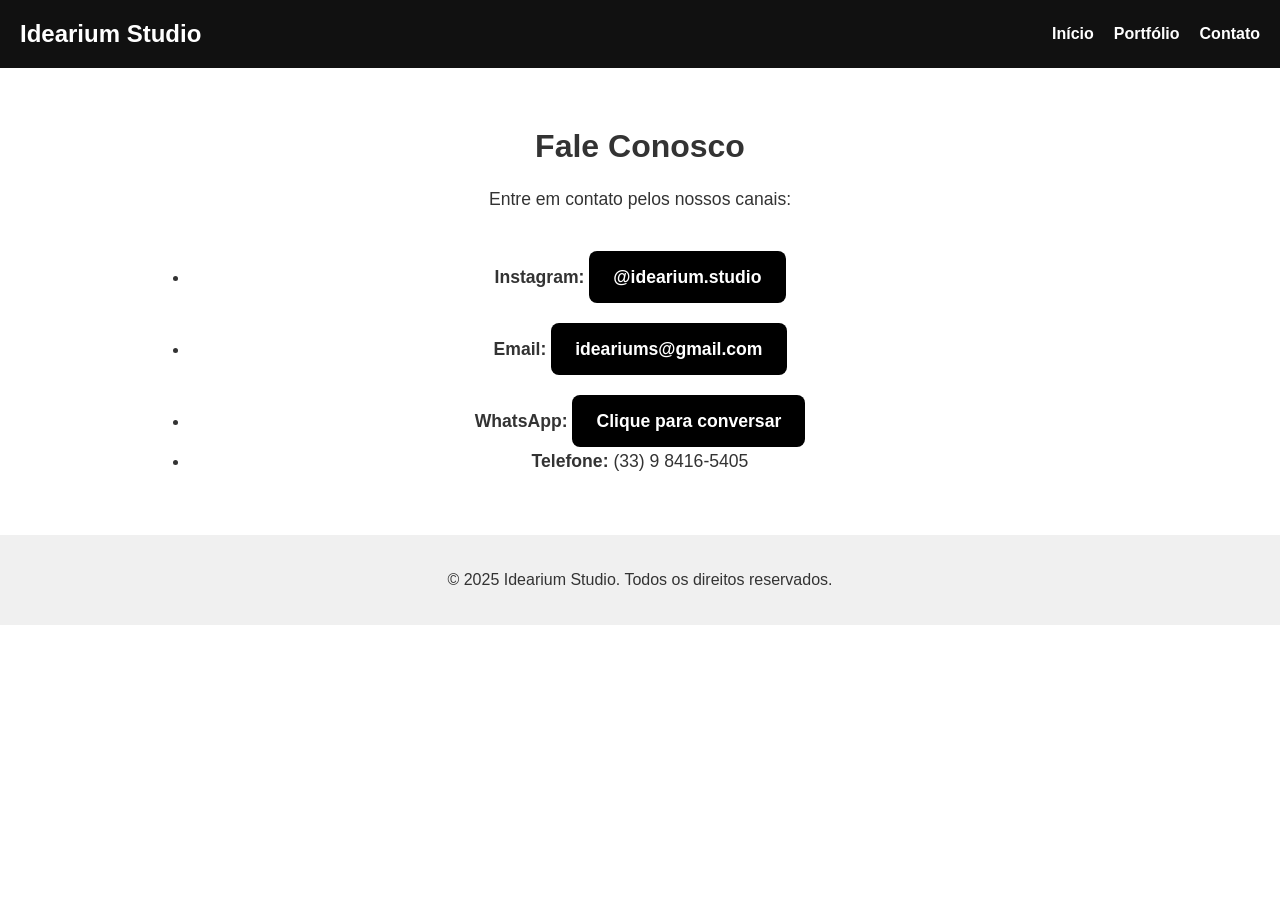
==== contato.html @ f7a8aef9 "Add files via upload" ====
<!DOCTYPE html>
<html lang="pt-br">
<head>
  <meta charset="UTF-8">
  <meta name="viewport" content="width=device-width, initial-scale=1.0">
  <title>Contato - Idearium Studio</title>
  <link rel="stylesheet" href="style.css">
</head>
<body>
  <header>
    <nav>
      <h1>Idearium Studio</h1>
      <ul>
        <li><a href="index.html">Início</a></li>
        <li><a href="portfolio.html">Portfólio</a></li>
        <li><a href="contato.html">Contato</a></li>
      </ul>
    </nav>
  </header>

  <section>
    <h2>Fale Conosco</h2>
    <p>Entre em contato pelos nossos canais:</p>
    <ul>
      <li><strong>Instagram:</strong> <a href="https://www.instagram.com/idearium.studio/" target="_blank">@idearium.studio</a></li>
      <li><strong>Email:</strong> <a href="mailto:ideariums@gmail.com">ideariums@gmail.com</a></li>
      <li><strong>WhatsApp:</strong> <a href="https://wa.me/message/V5L4YRVCVO7UG1" target="_blank">Clique para conversar</a></li>
      <li><strong>Telefone:</strong> (33) 9 8416-5405</li>
    </ul>
  </section>

  <footer>
    <p>&copy; 2025 Idearium Studio. Todos os direitos reservados.</p>
  </footer>
</body>
</html>
---- style.css ----
body {
    font-family: Arial, sans-serif;
    margin: 0;
    padding: 0;
    background: #fff;
    color: #333;
  }
  
  header nav {
    display: flex;
    justify-content: space-between;
    align-items: center;
    background: #111;
    color: white;
    padding: 20px;
    flex-wrap: wrap;
  }
  
  header nav h1 {
    margin: 0;
    font-size: 1.5em;
  }
  
  nav ul {
    list-style: none;
    display: flex;
    padding: 0;
    margin: 0;
    gap: 20px;
  }
  
  nav ul li a {
    color: white;
    text-decoration: none;
    font-weight: bold;
    transition: all 0.3s ease;
  }
  
  nav ul li a:hover {
    color: #000000;
    transform: scale(1.1);
  }
  
  section {
    max-width: 900px;
    margin: 60px auto;
    padding: 0 20px;
    text-align: center;
    animation: fadeIn 1s ease;
  }
  
  section h2 {
    font-size: 2em;
    margin-bottom: 20px;
  }
  
  section p,
  section ul {
    font-size: 1.1em;
    line-height: 1.6;
  }
  
  ul {
    padding-left: 0;
  }
  
  footer {
    text-align: center;
    padding: 20px;
    background: #f0f0f0;
    margin-top: 40px;
  }
  
  a {
    color: #000000;
    text-decoration: none;
    transition: all 0.3s ease;
  }
  
  a:hover {
    text-decoration: underline;
    color: #000000;
  }
  
  section a {
    display: inline-block;
    margin-top: 20px;
    background-color: #000000;
    color: white;
    padding: 12px 24px;
    border-radius: 8px;
    text-decoration: none;
    font-weight: bold;
    transition: background-color 0.3s ease, transform 0.3s ease;
  }
  
  section a:hover {
    background-color: #000000;
    transform: translateY(-3px);
  }
  
  /* Animations */
  @keyframes fadeIn {
    from { opacity: 0; transform: translateY(20px); }
    to { opacity: 1; transform: translateY(0); }
  }
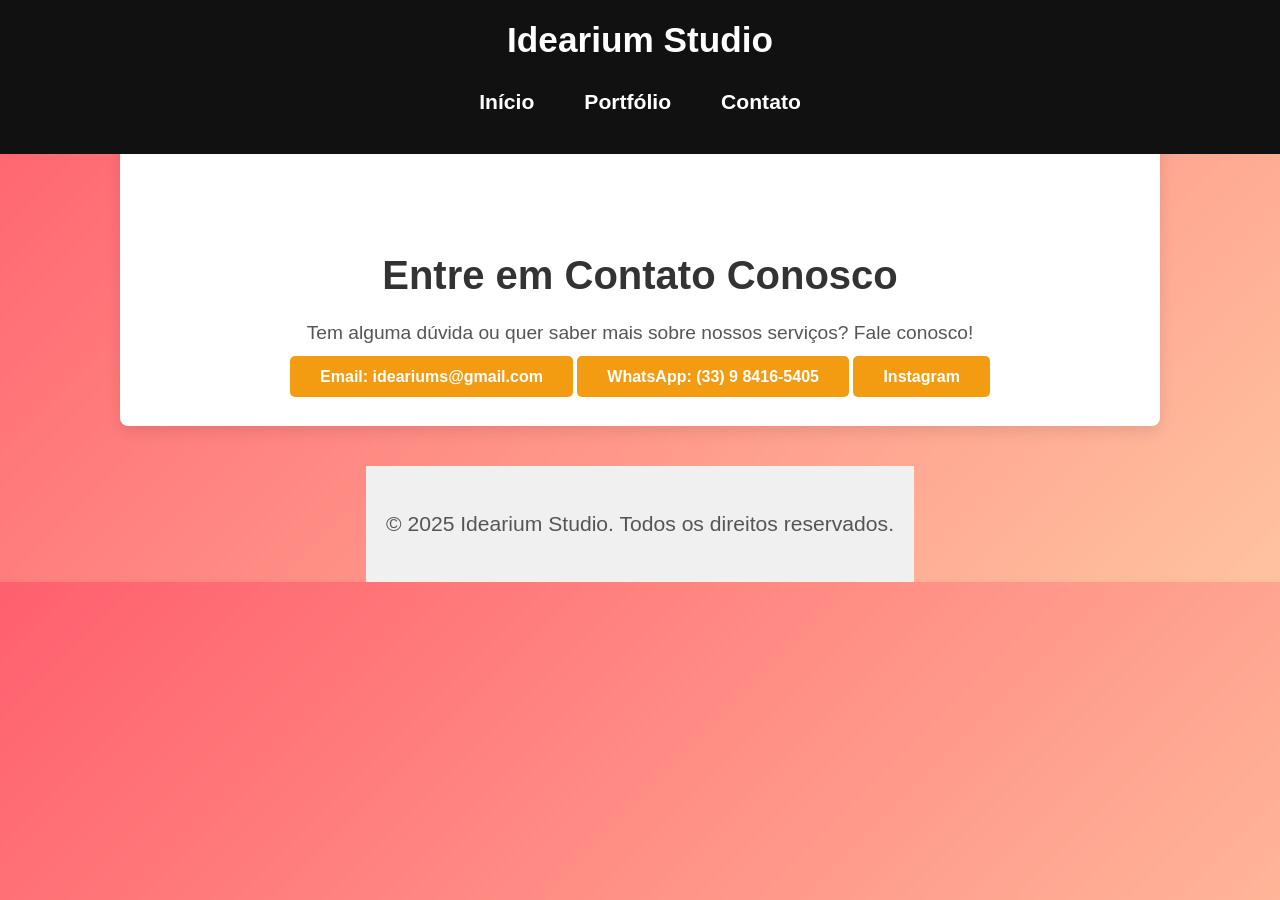
==== commit 38f4d6c5: "Add files via upload" ====
--- a/contato.html
+++ b/contato.html
@@ -7,6 +7,7 @@
   <link rel="stylesheet" href="style.css">
 </head>
 <body>
+  <!-- Header / Menu -->
   <header>
     <nav>
       <h1>Idearium Studio</h1>
@@ -18,19 +19,23 @@
     </nav>
   </header>
 
-  <section>
-    <h2>Fale Conosco</h2>
-    <p>Entre em contato pelos nossos canais:</p>
-    <ul>
-      <li><strong>Instagram:</strong> <a href="https://www.instagram.com/idearium.studio/" target="_blank">@idearium.studio</a></li>
-      <li><strong>Email:</strong> <a href="mailto:ideariums@gmail.com">ideariums@gmail.com</a></li>
-      <li><strong>WhatsApp:</strong> <a href="https://wa.me/message/V5L4YRVCVO7UG1" target="_blank">Clique para conversar</a></li>
-      <li><strong>Telefone:</strong> (33) 9 8416-5405</li>
-    </ul>
+  <!-- Contato Section -->
+  <section id="contato">
+    <h2>Entre em Contato Conosco</h2>
+    <p>Tem alguma dúvida ou quer saber mais sobre nossos serviços? Fale conosco!</p>
+    
+    <div class="contato-links">
+      <a href="mailto:ideariums@gmail.com" class="contact-btn">Email: ideariums@gmail.com</a>
+      <a href="https://wa.me/message/V5L4YRVCVO7UG1" class="contact-btn">WhatsApp: (33) 9 8416-5405</a>
+      <a href="https://www.instagram.com/idearium.studio/" class="contact-btn">Instagram</a>
+    </div>
   </section>
 
+  <!-- Footer -->
   <footer>
     <p>&copy; 2025 Idearium Studio. Todos os direitos reservados.</p>
   </footer>
+
+  <script src="scripts.js"></script>
 </body>
 </html>
--- a/style.css
+++ b/style.css
@@ -1,107 +1,161 @@
+/* Estilos gerais */
 body {
-    font-family: Arial, sans-serif;
-    margin: 0;
-    padding: 0;
-    background: #fff;
-    color: #333;
+  font-family: 'Roboto', sans-serif;
+  margin: 0;
+  padding: 0;
+  background: linear-gradient(135deg, #ff5f6d, #ffc3a0);
+  color: #333;
+  display: flex;
+  flex-direction: column;
+  align-items: center;
+  justify-content: center;
+}
+
+header {
+  background-color: #111;
+  color: white;
+  padding: 20px;
+  text-align: center;
+  position: fixed;
+  top: 0;
+  width: 100%;
+  z-index: 1000;
+}
+
+header nav {
+  display: flex;
+  flex-direction: column;
+  justify-content: center;
+  align-items: center;
+}
+
+header nav h1 {
+  font-size: 2.2em;
+  margin: 0;
+  padding-bottom: 10px;
+}
+
+header nav ul {
+  list-style: none;
+  display: flex;
+  gap: 20px;
+  margin: 0;
+}
+
+header nav ul li {
+  padding: 10px 15px;
+}
+
+header nav ul li a {
+  color: white;
+  text-decoration: none;
+  font-weight: bold;
+  font-size: 1.1em;
+  transition: color 0.3s ease;
+}
+
+header nav ul li a:hover {
+  color: #f39c12;
+}
+
+/* Seções principais */
+section {
+  padding: 100px 20px 40px;
+  text-align: center;
+  max-width: 1000px;
+  margin-top: 120px;
+  background-color: white;
+  border-radius: 8px;
+  box-shadow: 0px 5px 15px rgba(0, 0, 0, 0.1);
+  width: 100%;
+}
+
+h2 {
+  font-size: 2.5em;
+  margin-bottom: 20px;
+  color: #333;
+  transition: transform 0.5s ease-out;
+}
+
+h2:hover {
+  transform: scale(1.05);
+}
+
+p {
+  font-size: 1.2em;
+  color: #555;
+  line-height: 1.6;
+}
+
+ul {
+  list-style: none;
+  padding: 0;
+}
+
+ul li {
+  font-size: 1.2em;
+  margin: 10px 0;
+}
+
+.cta-btn, .contact-btn {
+  background-color: #f39c12;
+  color: white;
+  padding: 12px 30px;
+  font-weight: bold;
+  border-radius: 5px;
+  text-decoration: none;
+  transition: background-color 0.3s, transform 0.3s ease;
+}
+
+.cta-btn:hover, .contact-btn:hover {
+  background-color: #e67e22;
+  transform: scale(1.1);
+}
+
+/* Portfolio Section */
+.portfolio-items {
+  display: flex;
+  justify-content: space-around;
+  gap: 20px;
+  flex-wrap: wrap;
+  margin-top: 40px;
+}
+
+.portfolio-item {
+  width: 30%;
+  background-color: #f9f9f9;
+  border-radius: 8px;
+  box-shadow: 0px 5px 10px rgba(0, 0, 0, 0.1);
+  overflow: hidden;
+  text-align: center;
+  transition: transform 0.3s ease, box-shadow 0.3s ease;
+}
+
+.portfolio-item:hover {
+  transform: scale(1.05);
+  box-shadow: 0px 10px 20px rgba(0, 0, 0, 0.2);
+}
+
+.portfolio-item img {
+  width: 100%;
+  height: auto;
+}
+
+footer {
+  text-align: center;
+  padding: 20px;
+  background-color: #f0f0f0;
+  margin-top: 40px;
+  font-size: 1.1em;
+  color: #555;
+}
+
+/* Animações e Transições */
+@keyframes fadeIn {
+  0% {
+    opacity: 0;
   }
-  
-  header nav {
-    display: flex;
-    justify-content: space-between;
-    align-items: center;
-    background: #111;
-    color: white;
-    padding: 20px;
-    flex-wrap: wrap;
+  100% {
+    opacity: 1;
   }
-  
-  header nav h1 {
-    margin: 0;
-    font-size: 1.5em;
-  }
-  
-  nav ul {
-    list-style: none;
-    display: flex;
-    padding: 0;
-    margin: 0;
-    gap: 20px;
-  }
-  
-  nav ul li a {
-    color: white;
-    text-decoration: none;
-    font-weight: bold;
-    transition: all 0.3s ease;
-  }
-  
-  nav ul li a:hover {
-    color: #000000;
-    transform: scale(1.1);
-  }
-  
-  section {
-    max-width: 900px;
-    margin: 60px auto;
-    padding: 0 20px;
-    text-align: center;
-    animation: fadeIn 1s ease;
-  }
-  
-  section h2 {
-    font-size: 2em;
-    margin-bottom: 20px;
-  }
-  
-  section p,
-  section ul {
-    font-size: 1.1em;
-    line-height: 1.6;
-  }
-  
-  ul {
-    padding-left: 0;
-  }
-  
-  footer {
-    text-align: center;
-    padding: 20px;
-    background: #f0f0f0;
-    margin-top: 40px;
-  }
-  
-  a {
-    color: #000000;
-    text-decoration: none;
-    transition: all 0.3s ease;
-  }
-  
-  a:hover {
-    text-decoration: underline;
-    color: #000000;
-  }
-  
-  section a {
-    display: inline-block;
-    margin-top: 20px;
-    background-color: #000000;
-    color: white;
-    padding: 12px 24px;
-    border-radius: 8px;
-    text-decoration: none;
-    font-weight: bold;
-    transition: background-color 0.3s ease, transform 0.3s ease;
-  }
-  
-  section a:hover {
-    background-color: #000000;
-    transform: translateY(-3px);
-  }
-  
-  /* Animations */
-  @keyframes fadeIn {
-    from { opacity: 0; transform: translateY(20px); }
-    to { opacity: 1; transform: translateY(0); }
-  }
-  +}
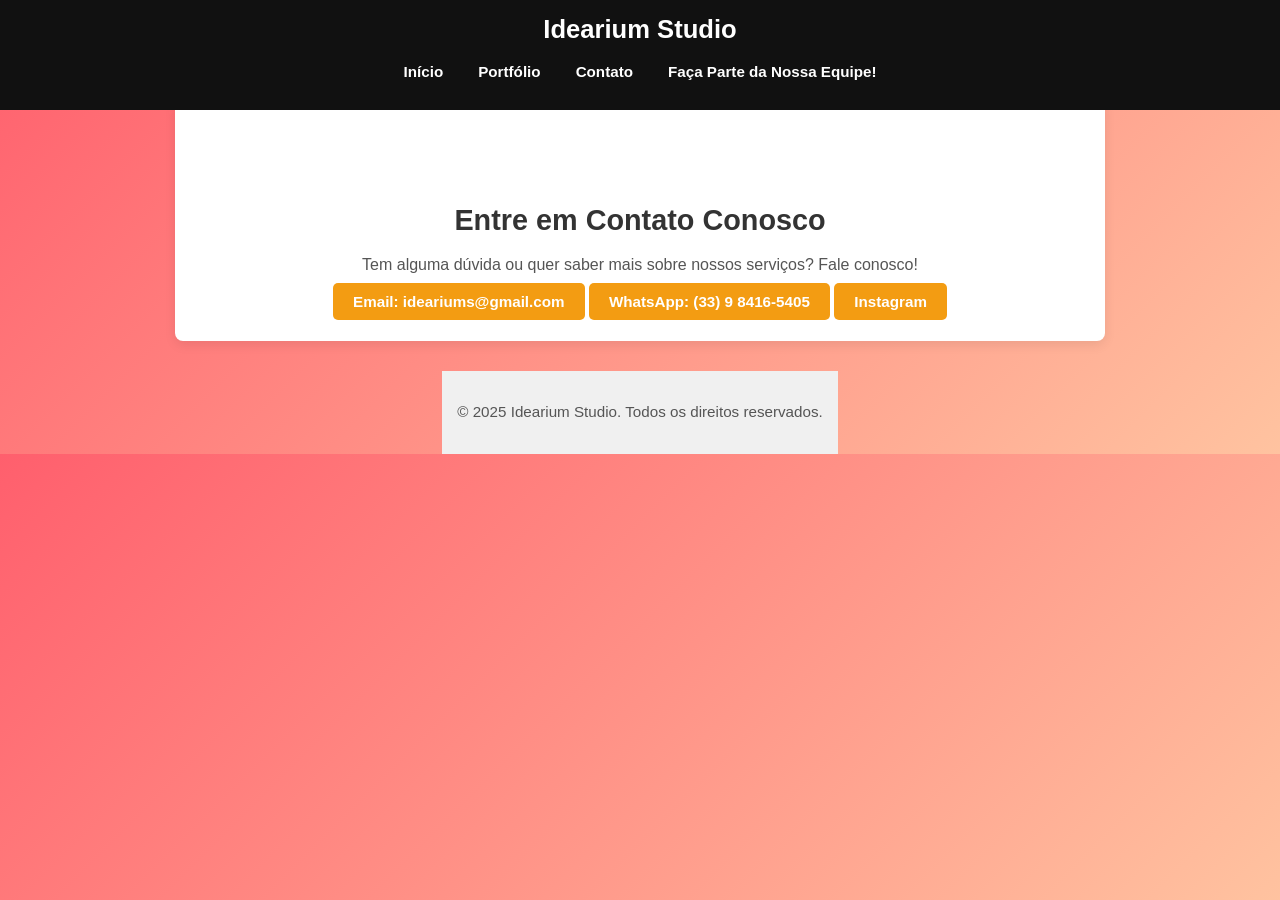
==== commit c5f438f7: "Add files via upload" ====
--- a/contato.html
+++ b/contato.html
@@ -15,6 +15,7 @@
         <li><a href="index.html">Início</a></li>
         <li><a href="portfolio.html">Portfólio</a></li>
         <li><a href="contato.html">Contato</a></li>
+        <li><a href="recrutamento.html">Faça Parte da Nossa Equipe!</a></li>
       </ul>
     </nav>
   </header>
--- a/style.css
+++ b/style.css
@@ -14,7 +14,7 @@
 header {
   background-color: #111;
   color: white;
-  padding: 20px;
+  padding: 15px;
   text-align: center;
   position: fixed;
   top: 0;
@@ -25,137 +25,146 @@
 header nav {
   display: flex;
   flex-direction: column;
-  justify-content: center;
+  justify-content: center
+  ;
   align-items: center;
-}
-
-header nav h1 {
-  font-size: 2.2em;
+  }
+  
+  header nav h1 {
+  font-size: 1.6em;
   margin: 0;
-  padding-bottom: 10px;
-}
-
-header nav ul {
+  padding-bottom: 5px;
+  }
+  
+  header nav ul {
   list-style: none;
   display: flex;
-  gap: 20px;
+  gap: 15px;
   margin: 0;
-}
-
-header nav ul li {
-  padding: 10px 15px;
-}
-
-header nav ul li a {
+  padding: 0;
+  }
+  
+  header nav ul li {
+  padding: 6px 10px;
+  }
+  
+  header nav ul li a {
   color: white;
   text-decoration: none;
-  font-weight: bold;
-  font-size: 1.1em;
+  font-weight: 600;
+  font-size: 0.95em;
   transition: color 0.3s ease;
-}
-
-header nav ul li a:hover {
+  }
+  
+  header nav ul li a:hover {
   color: #f39c12;
-}
-
-/* Seções principais */
-section {
-  padding: 100px 20px 40px;
+  }
+  
+  /* Seções principais */
+  section {
+  padding: 80px 15px 30px;
   text-align: center;
-  max-width: 1000px;
-  margin-top: 120px;
+  max-width: 900px;
+  margin-top: 100px;
   background-color: white;
   border-radius: 8px;
-  box-shadow: 0px 5px 15px rgba(0, 0, 0, 0.1);
+  box-shadow: 0px 4px 12px rgba(0, 0, 0, 0.08);
   width: 100%;
-}
-
-h2 {
-  font-size: 2.5em;
-  margin-bottom: 20px;
+  }
+  
+  h2 {
+  font-size: 1.8em;
+  margin-bottom: 15px;
   color: #333;
   transition: transform 0.5s ease-out;
-}
-
-h2:hover {
+  }
+  
+  h2:hover {
   transform: scale(1.05);
-}
-
-p {
-  font-size: 1.2em;
+  }
+  
+  p {
+  font-size: 1em;
   color: #555;
-  line-height: 1.6;
-}
-
-ul {
+  line-height: 1.5;
+  }
+  
+  ul {
   list-style: none;
   padding: 0;
-}
-
-ul li {
-  font-size: 1.2em;
-  margin: 10px 0;
-}
-
-.cta-btn, .contact-btn {
+  }
+  
+  ul li {
+  font-size: 1em;
+  margin: 8px 0;
+  }
+  
+  .cta-btn, .contact-btn {
   background-color: #f39c12;
   color: white;
-  padding: 12px 30px;
-  font-weight: bold;
+  padding: 10px 20px;
+  font-weight: 600;
   border-radius: 5px;
   text-decoration: none;
   transition: background-color 0.3s, transform 0.3s ease;
-}
-
-.cta-btn:hover, .contact-btn:hover {
+  font-size: 0.95em;
+  }
+  
+  .cta-btn:hover, .contact-btn:hover {
   background-color: #e67e22;
-  transform: scale(1.1);
-}
-
-/* Portfolio Section */
-.portfolio-items {
+  transform: scale(1.05);
+  }
+  
+  .portfolio-items {
   display: flex;
   justify-content: space-around;
-  gap: 20px;
+  gap: 15px;
   flex-wrap: wrap;
-  margin-top: 40px;
-}
-
-.portfolio-item {
-  width: 30%;
+  margin-top: 30px;
+  }
+  
+  .portfolio-item {
+  width: 28%;
   background-color: #f9f9f9;
   border-radius: 8px;
-  box-shadow: 0px 5px 10px rgba(0, 0, 0, 0.1);
+  box-shadow: 0px 4px 8px rgba(0, 0, 0, 0.08);
   overflow: hidden;
   text-align: center;
   transition: transform 0.3s ease, box-shadow 0.3s ease;
-}
-
-.portfolio-item:hover {
-  transform: scale(1.05);
-  box-shadow: 0px 10px 20px rgba(0, 0, 0, 0.2);
-}
-
-.portfolio-item img {
+  }
+  
+  .portfolio-item:hover {
+  transform: scale(1.03);
+  box-shadow: 0px 8px 16px rgba(0, 0, 0, 0.12);
+  }
+  
+  .portfolio-item img {
   width: 100%;
   height: auto;
-}
-
-footer {
+  }
+  
+  form {
+  display: flex;
+  flex-direction: column;
+  gap: 10px;
+  margin-top: 20px;
+  align-items: center;
+  }
+  
+  form input,
+  form textarea {
+  padding: 10px;
+  width: 100%;
+  max-width: 500px;
+  border: 1px solid #ccc;
+  border-radius: 4px;
+  }
+  
+  footer {
   text-align: center;
-  padding: 20px;
+  padding: 15px;
   background-color: #f0f0f0;
-  margin-top: 40px;
-  font-size: 1.1em;
+  margin-top: 30px;
+  font-size: 0.95em;
   color: #555;
-}
-
-/* Animações e Transições */
-@keyframes fadeIn {
-  0% {
-    opacity: 0;
-  }
-  100% {
-    opacity: 1;
-  }
-}+  }
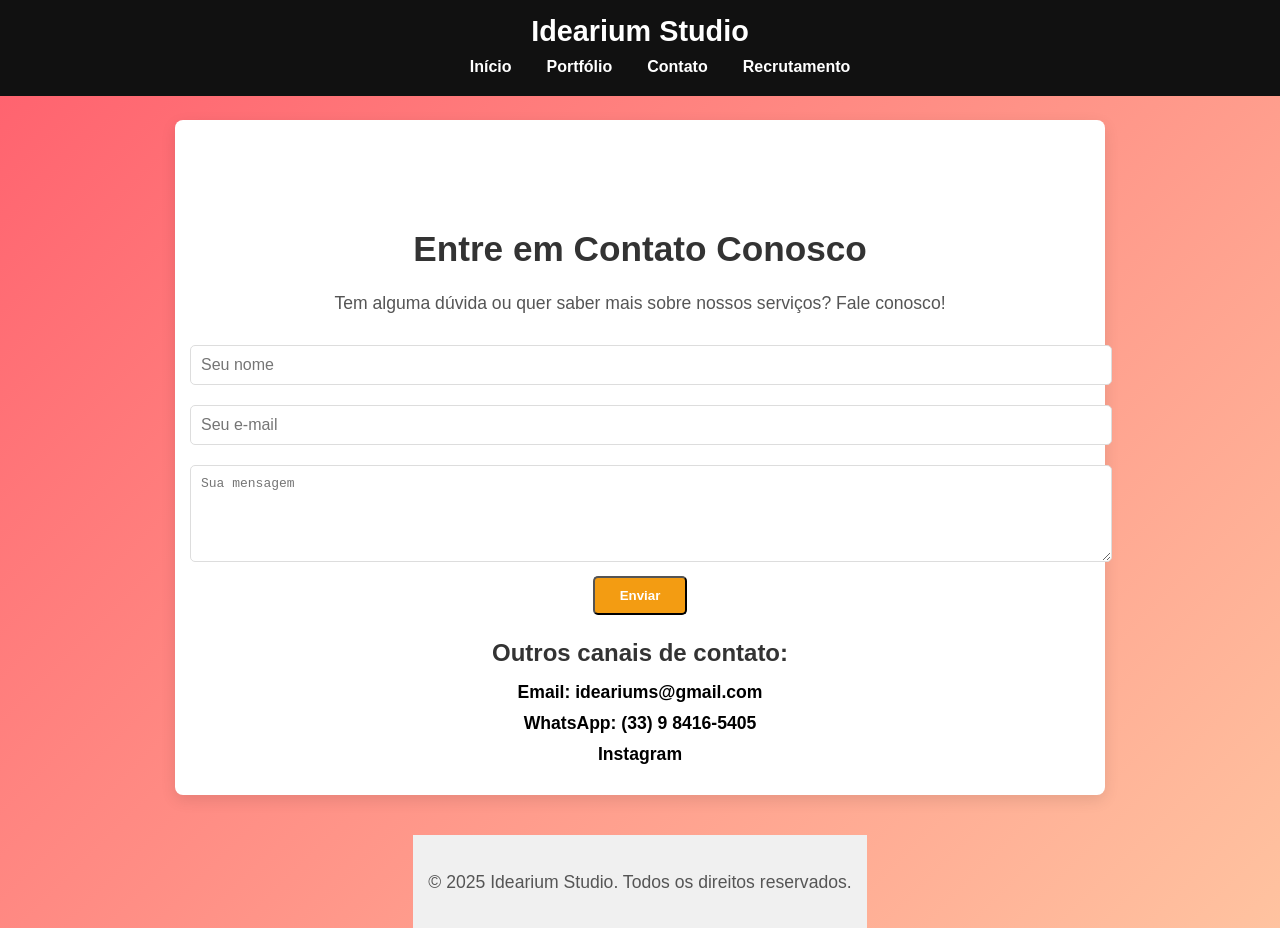
==== commit 1e0bea09: "Add files via upload" ====
--- a/contato.html
+++ b/contato.html
@@ -15,7 +15,7 @@
         <li><a href="index.html">Início</a></li>
         <li><a href="portfolio.html">Portfólio</a></li>
         <li><a href="contato.html">Contato</a></li>
-        <li><a href="recrutamento.html">Faça Parte da Nossa Equipe!</a></li>
+        <li><a href="recrutamento.html">Recrutamento</a></li>
       </ul>
     </nav>
   </header>
@@ -24,8 +24,16 @@
   <section id="contato">
     <h2>Entre em Contato Conosco</h2>
     <p>Tem alguma dúvida ou quer saber mais sobre nossos serviços? Fale conosco!</p>
-    
+
+    <form action="https://formspree.io/f/xldbjeov" method="POST" class="contato-form">
+      <input type="text" name="nome" placeholder="Seu nome" required>
+      <input type="email" name="email" placeholder="Seu e-mail" required>
+      <textarea name="mensagem" rows="5" placeholder="Sua mensagem" required></textarea>
+      <button type="submit" class="cta-btn">Enviar</button>
+    </form>
+
     <div class="contato-links">
+      <h3>Outros canais de contato:</h3>
       <a href="mailto:ideariums@gmail.com" class="contact-btn">Email: ideariums@gmail.com</a>
       <a href="https://wa.me/message/V5L4YRVCVO7UG1" class="contact-btn">WhatsApp: (33) 9 8416-5405</a>
       <a href="https://www.instagram.com/idearium.studio/" class="contact-btn">Instagram</a>
--- a/style.css
+++ b/style.css
@@ -25,146 +25,131 @@
 header nav {
   display: flex;
   flex-direction: column;
-  justify-content: center
-  ;
+  justify-content: center;
   align-items: center;
-  }
-  
-  header nav h1 {
-  font-size: 1.6em;
+}
+
+header nav h1 {
+  font-size: 1.8em;
   margin: 0;
   padding-bottom: 5px;
-  }
-  
-  header nav ul {
+}
+
+header nav ul {
   list-style: none;
   display: flex;
   gap: 15px;
   margin: 0;
-  padding: 0;
-  }
-  
-  header nav ul li {
-  padding: 6px 10px;
-  }
-  
-  header nav ul li a {
+}
+
+header nav ul li {
+  padding: 5px 10px;
+}
+
+header nav ul li a {
   color: white;
   text-decoration: none;
-  font-weight: 600;
-  font-size: 0.95em;
+  font-weight: bold;
+  font-size: 1em;
   transition: color 0.3s ease;
-  }
-  
-  header nav ul li a:hover {
+}
+
+header nav ul li a:hover {
   color: #f39c12;
-  }
-  
-  /* Seções principais */
-  section {
-  padding: 80px 15px 30px;
+}
+
+/* Seções principais */
+section {
+  padding: 80px 15px 20px;
   text-align: center;
   max-width: 900px;
-  margin-top: 100px;
+  margin-top: 120px;
   background-color: white;
   border-radius: 8px;
-  box-shadow: 0px 4px 12px rgba(0, 0, 0, 0.08);
+  box-shadow: 0px 5px 15px rgba(0, 0, 0, 0.1);
   width: 100%;
-  }
-  
-  h2 {
-  font-size: 1.8em;
-  margin-bottom: 15px;
+}
+
+h2 {
+  font-size: 2.2em;
+  margin-bottom: 20px;
   color: #333;
   transition: transform 0.5s ease-out;
-  }
-  
-  h2:hover {
+}
+
+h2:hover {
   transform: scale(1.05);
-  }
-  
-  p {
-  font-size: 1em;
+}
+
+p {
+  font-size: 1.1em;
   color: #555;
-  line-height: 1.5;
-  }
-  
-  ul {
-  list-style: none;
-  padding: 0;
-  }
-  
-  ul li {
-  font-size: 1em;
-  margin: 8px 0;
-  }
-  
-  .cta-btn, .contact-btn {
+  line-height: 1.6;
+}
+
+.cta-btn {
   background-color: #f39c12;
   color: white;
-  padding: 10px 20px;
-  font-weight: 600;
+  padding: 10px 25px;
+  font-weight: bold;
   border-radius: 5px;
   text-decoration: none;
   transition: background-color 0.3s, transform 0.3s ease;
-  font-size: 0.95em;
-  }
-  
-  .cta-btn:hover, .contact-btn:hover {
+}
+
+.cta-btn:hover {
   background-color: #e67e22;
   transform: scale(1.05);
-  }
-  
-  .portfolio-items {
-  display: flex;
-  justify-content: space-around;
-  gap: 15px;
-  flex-wrap: wrap;
-  margin-top: 30px;
-  }
-  
-  .portfolio-item {
-  width: 28%;
-  background-color: #f9f9f9;
-  border-radius: 8px;
-  box-shadow: 0px 4px 8px rgba(0, 0, 0, 0.08);
-  overflow: hidden;
-  text-align: center;
-  transition: transform 0.3s ease, box-shadow 0.3s ease;
-  }
-  
-  .portfolio-item:hover {
-  transform: scale(1.03);
-  box-shadow: 0px 8px 16px rgba(0, 0, 0, 0.12);
-  }
-  
-  .portfolio-item img {
+}
+
+.contato-links {
+  margin-top: 20px;
+}
+
+.contato-links h3 {
+  font-size: 1.5em;
+  color: #333;
+  margin-bottom: 15px;
+}
+
+.contato-links a {
+  display: block;
+  font-size: 1.1em;
+  margin: 10px 0;
+  color: #000000;
+  text-decoration: none;
+  font-weight: bold;
+}
+
+.contato-links a:hover {
+  color: #ffffff;
+}
+
+/* Formulário - Contato e Recrutamento */
+form input, form textarea {
   width: 100%;
-  height: auto;
-  }
-  
-  form {
-  display: flex;
-  flex-direction: column;
-  gap: 10px;
-  margin-top: 20px;
-  align-items: center;
-  }
-  
-  form input,
-  form textarea {
   padding: 10px;
-  width: 100%;
+  margin: 10px 0;
+  border: 1px solid #ddd;
+  border-radius: 5px;
+  font-size: 1em;
+}
+
+form textarea {
+  resize: vertical;
+}
+
+.recrutamento-form {
   max-width: 500px;
-  border: 1px solid #ccc;
-  border-radius: 4px;
-  }
-  
-  footer {
+  margin: 0 auto;
+}
+
+/* Footer */
+footer {
   text-align: center;
   padding: 15px;
   background-color: #f0f0f0;
-  margin-top: 30px;
-  font-size: 0.95em;
+  margin-top: 40px;
+  font-size: 1em;
   color: #555;
-  }+}
